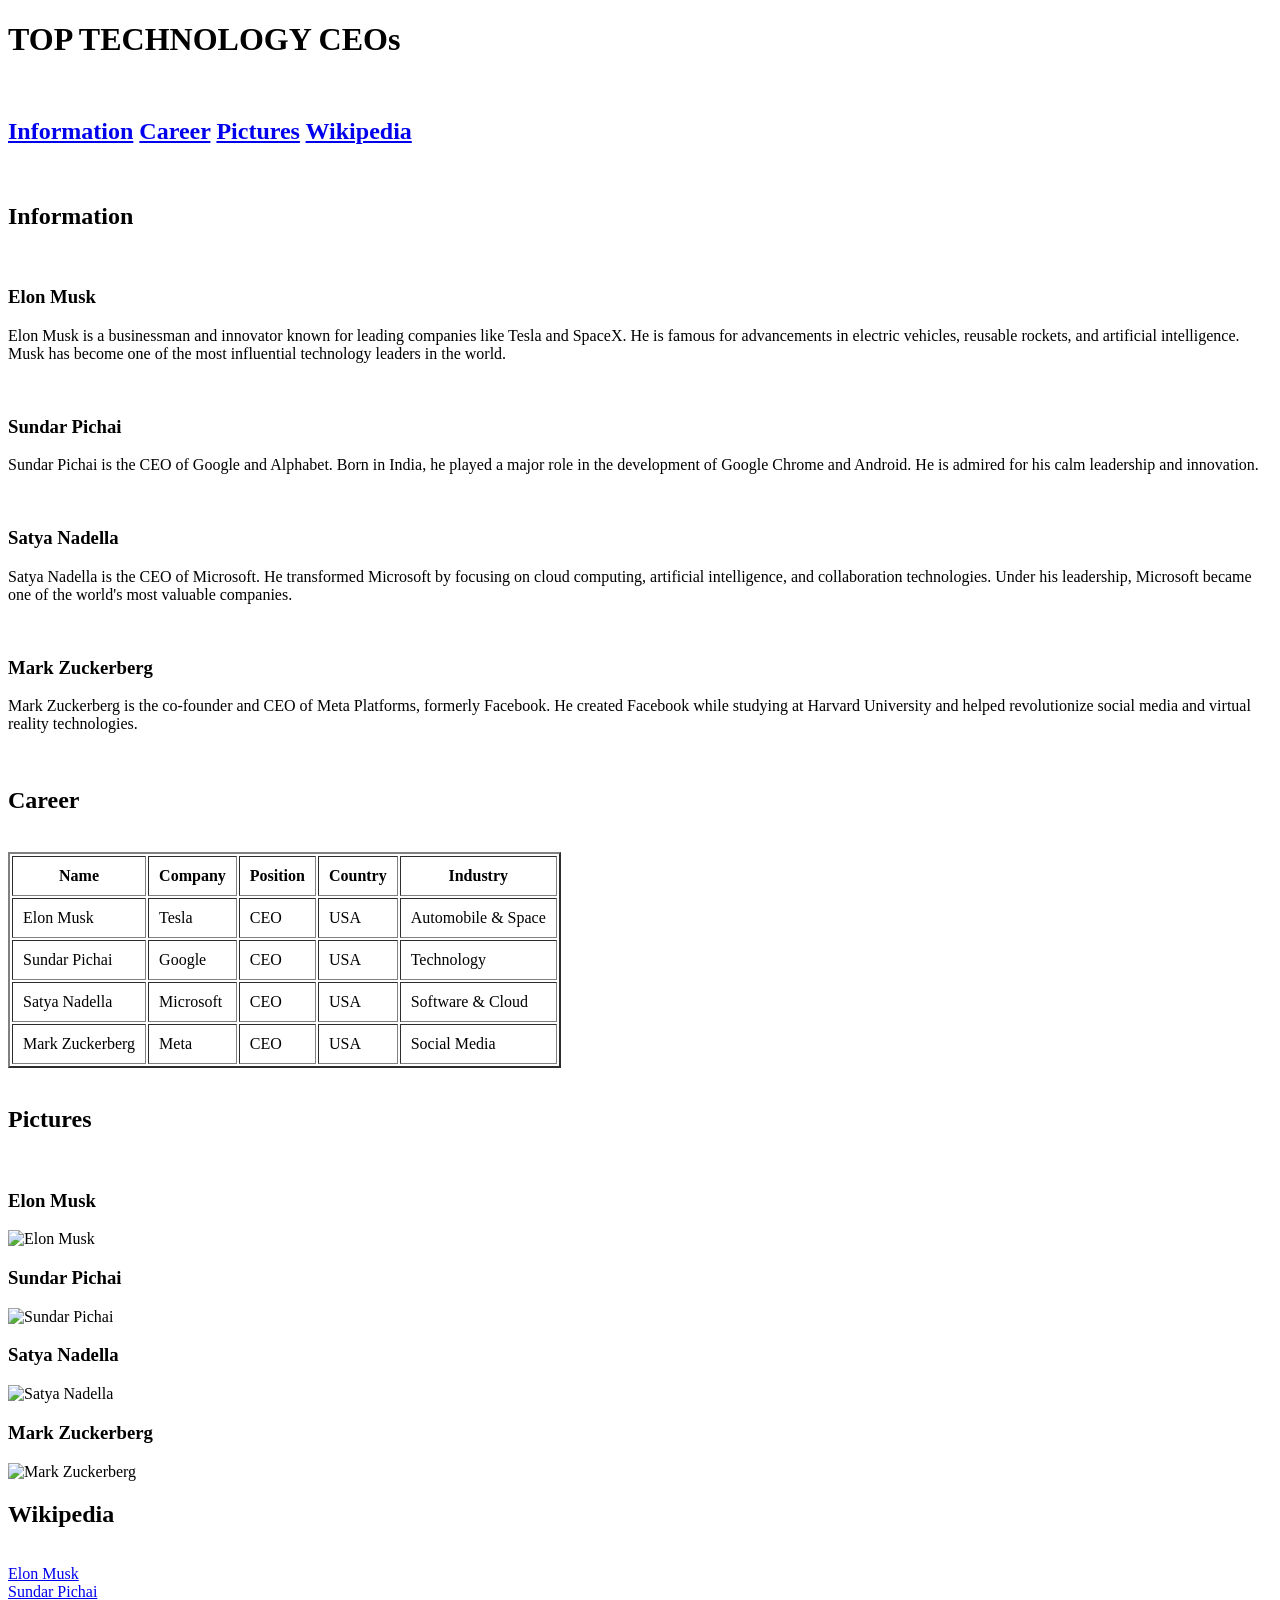
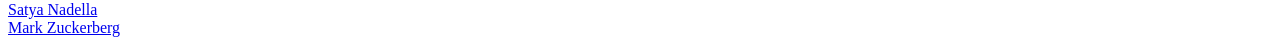
==== main.html @ e60b2e43 "Add files via upload" ====
<!DOCTYPE html>
<html lang="en">
<head>
    <meta charset="UTF-8" />
    <meta name="viewport" content="width=device-width, initial-scale=1.0" />
    <title>TOP TECHNOLOGY CEOs</title>
</head>

<body>

    <h1>TOP TECHNOLOGY CEOs</h1><br>

    <h2>
        <a href="#info">Information</a>
        <a href="#career">Career</a>
        <a href="#pics">Pictures</a>
        <a href="#wiki">Wikipedia</a>
    </h2><br>

    <h2 id="info">Information</h2><br>

    <h3>Elon Musk</h3>
    <p>
        Elon Musk is a businessman and innovator known for leading companies like Tesla and SpaceX.
        He is famous for advancements in electric vehicles, reusable rockets, and artificial intelligence.
        Musk has become one of the most influential technology leaders in the world.
    </p><br>

    <h3>Sundar Pichai</h3>
    <p>
        Sundar Pichai is the CEO of Google and Alphabet. Born in India, he played a major role in the
        development of Google Chrome and Android. He is admired for his calm leadership and innovation.
    </p><br>

    <h3>Satya Nadella</h3>
    <p>
        Satya Nadella is the CEO of Microsoft. He transformed Microsoft by focusing on cloud computing,
        artificial intelligence, and collaboration technologies. Under his leadership, Microsoft became
        one of the world's most valuable companies.
    </p><br>

    <h3>Mark Zuckerberg</h3>
    <p>
        Mark Zuckerberg is the co-founder and CEO of Meta Platforms, formerly Facebook.
        He created Facebook while studying at Harvard University and helped revolutionize social media
        and virtual reality technologies.
    </p><br>

    <h2 id="career">Career</h2><br>

    <table border="2" cellpadding="10">

        <tr>
            <th>Name</th>
            <th>Company</th>
            <th>Position</th>
            <th>Country</th>
            <th>Industry</th>
        </tr>

        <tr>
            <td>Elon Musk</td>
            <td>Tesla</td>
            <td>CEO</td>
            <td>USA</td>
            <td>Automobile & Space</td>
        </tr>

        <tr>
            <td>Sundar Pichai</td>
            <td>Google</td>
            <td>CEO</td>
            <td>USA</td>
            <td>Technology</td>
        </tr>

        <tr>
            <td>Satya Nadella</td>
            <td>Microsoft</td>
            <td>CEO</td>
            <td>USA</td>
            <td>Software & Cloud</td>
        </tr>

        <tr>
            <td>Mark Zuckerberg</td>
            <td>Meta</td>
            <td>CEO</td>
            <td>USA</td>
            <td>Social Media</td>
        </tr>

    </table><br>

    <h2 id="pics">Pictures</h2><br>

    <h3>Elon Musk</h3>
    <img src="https://upload.wikimedia.org/wikipedia/commons/e/ed/Elon_Musk_Royal_Society.jpg"
    alt="Elon Musk" width="300px" height="300px"><br>

    <h3>Sundar Pichai</h3>
    <img src="https://upload.wikimedia.org/wikipedia/commons/d/d6/Sundar_pichai.png"
    alt="Sundar Pichai" width="300px" height="300px"><br>

    <h3>Satya Nadella</h3>
    <img src="https://upload.wikimedia.org/wikipedia/commons/0/01/Satya_Nadella_2017.jpg"
    alt="Satya Nadella" width="300px" height="300px"><br>

    <h3>Mark Zuckerberg</h3>
    <img src="https://upload.wikimedia.org/wikipedia/commons/0/0b/Mark_Zuckerberg_F8_2019_Keynote_%2832830578717%29_%28cropped%29.jpg"
    alt="Mark Zuckerberg" width="300px" height="300px"><br>

    <h2 id="wiki">Wikipedia</h2><br>

    <a href="https://en.wikipedia.org/wiki/Elon_Musk" target="_blank">Elon Musk</a><br>

    <a href="https://en.wikipedia.org/wiki/Sundar_Pichai" target="_blank">Sundar Pichai</a><br>

    <a href="https://en.wikipedia.org/wiki/Satya_Nadella" target="_blank">Satya Nadella</a><br>

    <a href="https://en.wikipedia.org/wiki/Mark_Zuckerberg" target="_blank">Mark Zuckerberg</a>

</body>
</html>
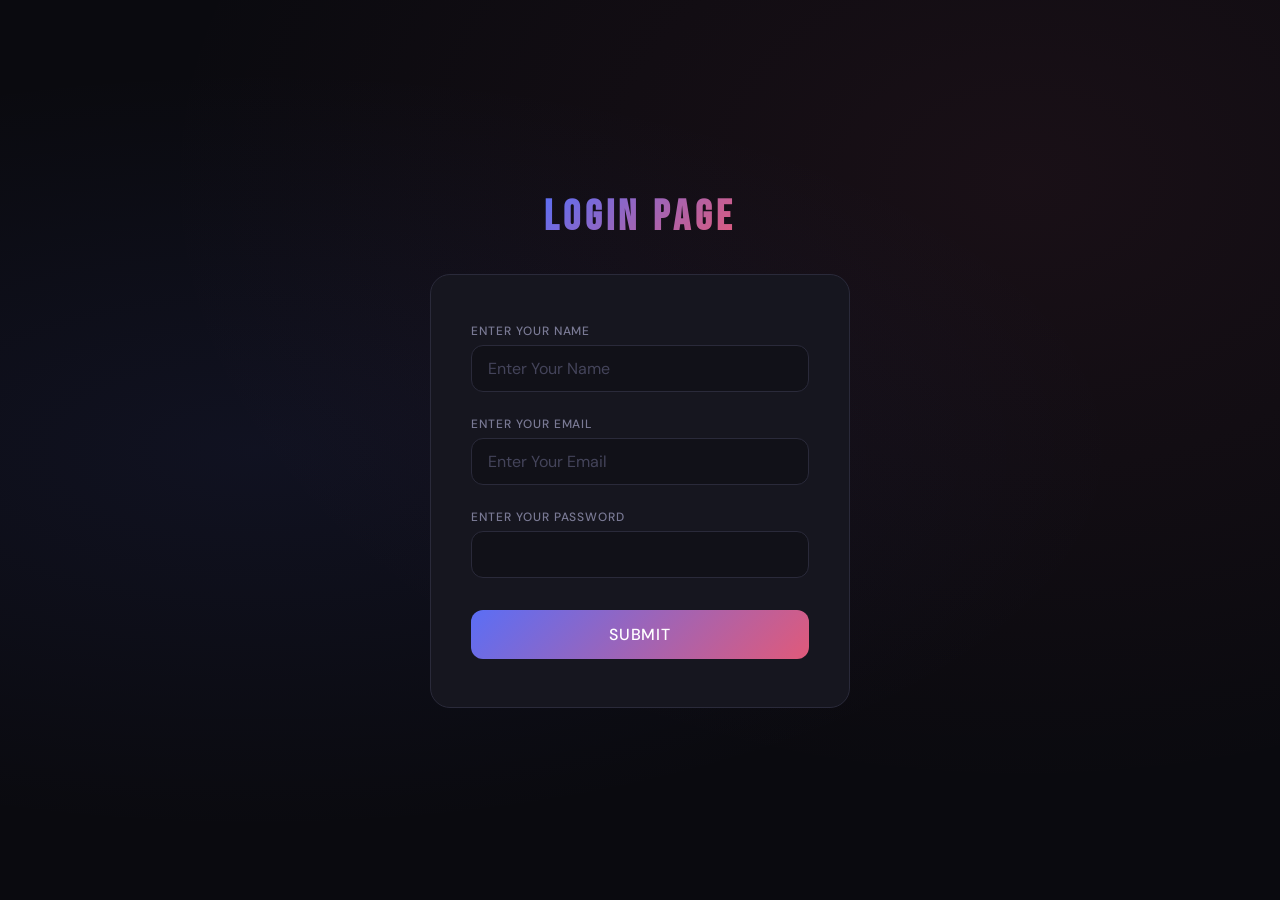
==== commit 52ecc6ed: "Add files via upload" ====
--- a/main.html
+++ b/main.html
@@ -1,124 +1,129 @@
-<!DOCTYPE html>
-<html lang="en">
-<head>
-    <meta charset="UTF-8" />
-    <meta name="viewport" content="width=device-width, initial-scale=1.0" />
-    <title>TOP TECHNOLOGY CEOs</title>
-</head>
-
-<body>
-
-    <h1>TOP TECHNOLOGY CEOs</h1><br>
-
-    <h2>
-        <a href="#info">Information</a>
-        <a href="#career">Career</a>
-        <a href="#pics">Pictures</a>
-        <a href="#wiki">Wikipedia</a>
-    </h2><br>
-
-    <h2 id="info">Information</h2><br>
-
-    <h3>Elon Musk</h3>
-    <p>
-        Elon Musk is a businessman and innovator known for leading companies like Tesla and SpaceX.
-        He is famous for advancements in electric vehicles, reusable rockets, and artificial intelligence.
-        Musk has become one of the most influential technology leaders in the world.
-    </p><br>
-
-    <h3>Sundar Pichai</h3>
-    <p>
-        Sundar Pichai is the CEO of Google and Alphabet. Born in India, he played a major role in the
-        development of Google Chrome and Android. He is admired for his calm leadership and innovation.
-    </p><br>
-
-    <h3>Satya Nadella</h3>
-    <p>
-        Satya Nadella is the CEO of Microsoft. He transformed Microsoft by focusing on cloud computing,
-        artificial intelligence, and collaboration technologies. Under his leadership, Microsoft became
-        one of the world's most valuable companies.
-    </p><br>
-
-    <h3>Mark Zuckerberg</h3>
-    <p>
-        Mark Zuckerberg is the co-founder and CEO of Meta Platforms, formerly Facebook.
-        He created Facebook while studying at Harvard University and helped revolutionize social media
-        and virtual reality technologies.
-    </p><br>
-
-    <h2 id="career">Career</h2><br>
-
-    <table border="2" cellpadding="10">
-
-        <tr>
-            <th>Name</th>
-            <th>Company</th>
-            <th>Position</th>
-            <th>Country</th>
-            <th>Industry</th>
-        </tr>
-
-        <tr>
-            <td>Elon Musk</td>
-            <td>Tesla</td>
-            <td>CEO</td>
-            <td>USA</td>
-            <td>Automobile & Space</td>
-        </tr>
-
-        <tr>
-            <td>Sundar Pichai</td>
-            <td>Google</td>
-            <td>CEO</td>
-            <td>USA</td>
-            <td>Technology</td>
-        </tr>
-
-        <tr>
-            <td>Satya Nadella</td>
-            <td>Microsoft</td>
-            <td>CEO</td>
-            <td>USA</td>
-            <td>Software & Cloud</td>
-        </tr>
-
-        <tr>
-            <td>Mark Zuckerberg</td>
-            <td>Meta</td>
-            <td>CEO</td>
-            <td>USA</td>
-            <td>Social Media</td>
-        </tr>
-
-    </table><br>
-
-    <h2 id="pics">Pictures</h2><br>
-
-    <h3>Elon Musk</h3>
-    <img src="https://upload.wikimedia.org/wikipedia/commons/e/ed/Elon_Musk_Royal_Society.jpg"
-    alt="Elon Musk" width="300px" height="300px"><br>
-
-    <h3>Sundar Pichai</h3>
-    <img src="https://upload.wikimedia.org/wikipedia/commons/d/d6/Sundar_pichai.png"
-    alt="Sundar Pichai" width="300px" height="300px"><br>
-
-    <h3>Satya Nadella</h3>
-    <img src="https://upload.wikimedia.org/wikipedia/commons/0/01/Satya_Nadella_2017.jpg"
-    alt="Satya Nadella" width="300px" height="300px"><br>
-
-    <h3>Mark Zuckerberg</h3>
-    <img src="https://upload.wikimedia.org/wikipedia/commons/0/0b/Mark_Zuckerberg_F8_2019_Keynote_%2832830578717%29_%28cropped%29.jpg"
-    alt="Mark Zuckerberg" width="300px" height="300px"><br>
-
-    <h2 id="wiki">Wikipedia</h2><br>
-
-    <a href="https://en.wikipedia.org/wiki/Elon_Musk" target="_blank">Elon Musk</a><br>
-
-    <a href="https://en.wikipedia.org/wiki/Sundar_Pichai" target="_blank">Sundar Pichai</a><br>
-
-    <a href="https://en.wikipedia.org/wiki/Satya_Nadella" target="_blank">Satya Nadella</a><br>
-
-    <a href="https://en.wikipedia.org/wiki/Mark_Zuckerberg" target="_blank">Mark Zuckerberg</a>
-
-</body>
-</html>+<!DOCTYPE html>
+<html lang="en">
+<head>
+    <meta charset="UTF-8" />
+    <meta name="viewport" content="width=device-width, initial-scale=1.0" />
+    <title>HTML DOCUMENT</title>
+    <link href="https://fonts.googleapis.com/css2?family=Bebas+Neue&family=DM+Sans:wght@300;400;500&display=swap" rel="stylesheet">
+    <style>
+        *, *::before, *::after { box-sizing: border-box; margin: 0; padding: 0; }
+
+        :root {
+            --bg: #0a0a0f;
+            --card: #16161f;
+            --surface: #111118;
+            --border: #2a2a3a;
+            --accent: #5b6ef5;
+            --accent2: #e05a7a;
+            --text: #e8e8f0;
+            --muted: #7a7a95;
+            --radius: 12px;
+        }
+
+        body {
+            background: var(--bg);
+            background-image:
+                radial-gradient(ellipse at 20% 50%, rgba(91,110,245,0.08) 0%, transparent 60%),
+                radial-gradient(ellipse at 80% 20%, rgba(224,90,122,0.07) 0%, transparent 60%);
+            color: var(--text);
+            font-family: 'DM Sans', sans-serif;
+            font-weight: 300;
+            min-height: 100vh;
+            display: flex;
+            flex-direction: column;
+            align-items: center;
+            justify-content: center;
+            padding: 40px 20px;
+        }
+
+        h1 {
+            font-family: 'Bebas Neue', sans-serif;
+            font-size: 2.6rem;
+            letter-spacing: 0.12em;
+            margin-bottom: 32px;
+            background: linear-gradient(135deg, var(--accent), var(--accent2));
+            -webkit-background-clip: text;
+            -webkit-text-fill-color: transparent;
+            background-clip: text;
+        }
+
+        form {
+            background: var(--card);
+            border: 1px solid var(--border);
+            border-radius: 20px;
+            padding: 48px 40px;
+            width: 100%;
+            max-width: 420px;
+            display: flex;
+            flex-direction: column;
+        }
+
+        label {
+            display: block;
+            font-size: 0.75rem;
+            font-weight: 500;
+            letter-spacing: 0.08em;
+            text-transform: uppercase;
+            color: var(--muted);
+            margin-bottom: 6px;
+        }
+
+        input[type="text"],
+        input[type="email"],
+        input[type="password"] {
+            width: 100%;
+            background: var(--surface);
+            border: 1px solid var(--border);
+            border-radius: var(--radius);
+            color: var(--text);
+            font-family: 'DM Sans', sans-serif;
+            font-size: 1rem;
+            padding: 12px 16px;
+            margin-bottom: 24px;
+            outline: none;
+            transition: border-color 0.2s, box-shadow 0.2s;
+        }
+
+        input[type="text"]:focus,
+        input[type="email"]:focus,
+        input[type="password"]:focus {
+            border-color: var(--accent);
+            box-shadow: 0 0 0 3px rgba(91,110,245,0.15);
+        }
+
+        input::placeholder { color: #44445a; }
+
+        button[type="submit"] {
+            margin-top: 8px;
+            width: 100%;
+            padding: 14px;
+            background: linear-gradient(135deg, var(--accent), var(--accent2));
+            border: none;
+            border-radius: var(--radius);
+            color: #fff;
+            font-family: 'DM Sans', sans-serif;
+            font-size: 1rem;
+            font-weight: 500;
+            letter-spacing: 0.05em;
+            text-transform: uppercase;
+            cursor: pointer;
+            transition: opacity 0.2s, transform 0.15s;
+        }
+
+        button[type="submit"]:hover { opacity: 0.88; transform: translateY(-1px); }
+        button[type="submit"]:active { opacity: 1; transform: translateY(0); }
+    </style>
+</head>
+<body>
+    <h1>LOGIN PAGE</h1>
+    <form action="main.html" method="get">
+        <label for="name">Enter Your Name</label>
+        <input type="text" id="name" placeholder="Enter Your Name" minlength="3" required />
+        <label for="email">Enter Your Email</label>
+        <input type="email" id="email" placeholder="Enter Your Email" required />
+        <label for="password">Enter Your Password</label>
+        <input type="password" id="password" minlength="4" maxlength="8" required />
+        <button type="submit">Submit</button>
+    </form>
+</body>
+</html>
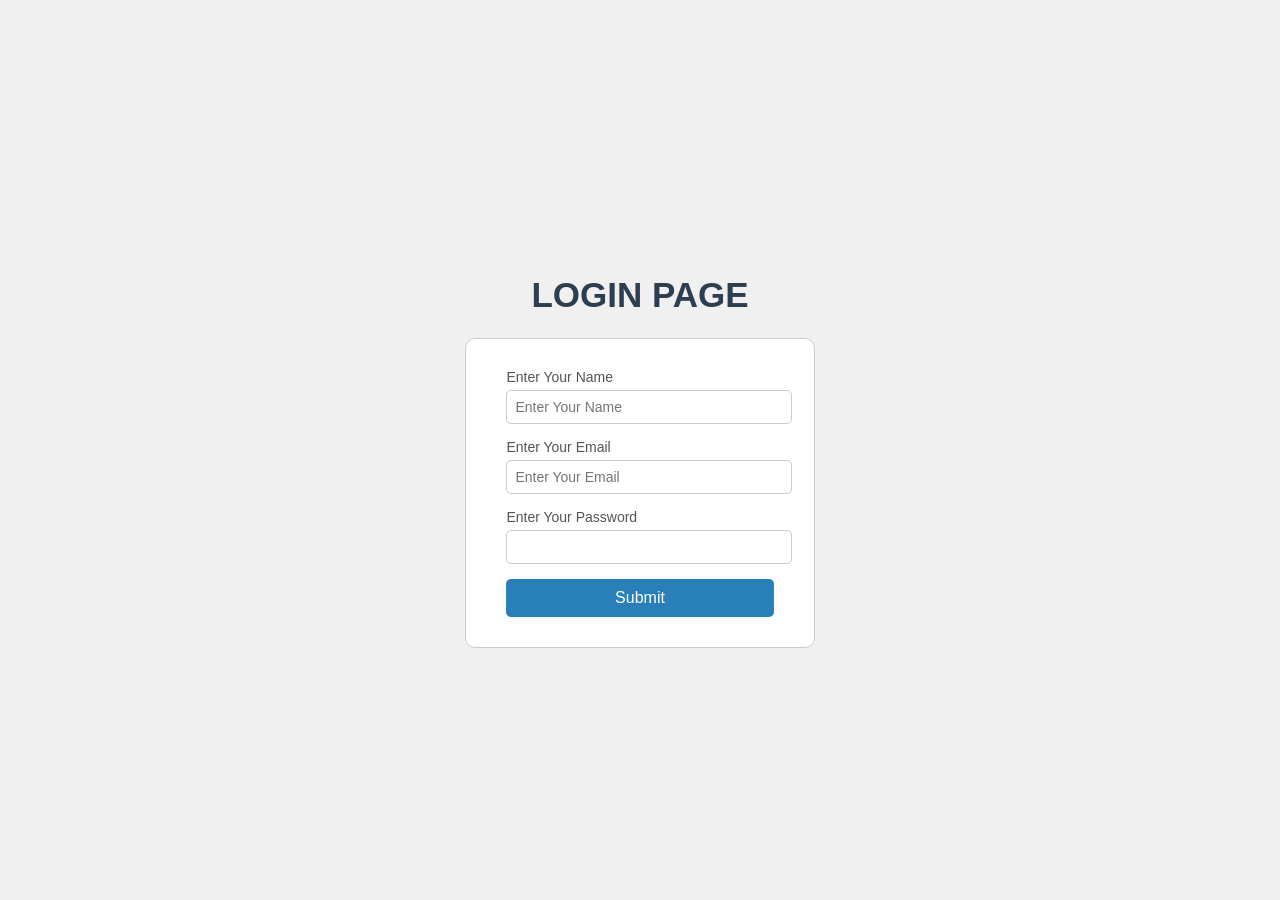
==== commit c3f12cf6: "Refactor CSS styles in main.html Updated styles for body, h1, form, input, and button elements to en" ====
--- a/main.html
+++ b/main.html
@@ -5,114 +5,66 @@
     <meta name="viewport" content="width=device-width, initial-scale=1.0" />
     <title>HTML DOCUMENT</title>
     <link href="https://fonts.googleapis.com/css2?family=Bebas+Neue&family=DM+Sans:wght@300;400;500&display=swap" rel="stylesheet">
-    <style>
-        *, *::before, *::after { box-sizing: border-box; margin: 0; padding: 0; }
+   <style>
+    body {
+        background-color: #f0f0f0;
+        font-family: Arial, sans-serif;
+        display: flex;
+        flex-direction: column;
+        align-items: center;
+        justify-content: center;
+        height: 100vh;
+        margin: 0;
+    }
 
-        :root {
-            --bg: #0a0a0f;
-            --card: #16161f;
-            --surface: #111118;
-            --border: #2a2a3a;
-            --accent: #5b6ef5;
-            --accent2: #e05a7a;
-            --text: #e8e8f0;
-            --muted: #7a7a95;
-            --radius: 12px;
-        }
+    h1 {
+        color: #2c3e50;
+        font-size: 35px;
+    }
 
-        body {
-            background: var(--bg);
-            background-image:
-                radial-gradient(ellipse at 20% 50%, rgba(91,110,245,0.08) 0%, transparent 60%),
-                radial-gradient(ellipse at 80% 20%, rgba(224,90,122,0.07) 0%, transparent 60%);
-            color: var(--text);
-            font-family: 'DM Sans', sans-serif;
-            font-weight: 300;
-            min-height: 100vh;
-            display: flex;
-            flex-direction: column;
-            align-items: center;
-            justify-content: center;
-            padding: 40px 20px;
-        }
+    form {
+        background-color: white;
+        padding: 30px 40px;
+        border-radius: 10px;
+        border: 1px solid #ccc;
+    }
 
-        h1 {
-            font-family: 'Bebas Neue', sans-serif;
-            font-size: 2.6rem;
-            letter-spacing: 0.12em;
-            margin-bottom: 32px;
-            background: linear-gradient(135deg, var(--accent), var(--accent2));
-            -webkit-background-clip: text;
-            -webkit-text-fill-color: transparent;
-            background-clip: text;
-        }
+    label {
+        font-size: 14px;
+        color: #555;
+        display: block;
+        margin-bottom: 5px;
+    }
 
-        form {
-            background: var(--card);
-            border: 1px solid var(--border);
-            border-radius: 20px;
-            padding: 48px 40px;
-            width: 100%;
-            max-width: 420px;
-            display: flex;
-            flex-direction: column;
-        }
+    input {
+        width: 100%;
+        padding: 8px;
+        margin-bottom: 15px;
+        border: 1px solid #ccc;
+        border-radius: 5px;
+        font-size: 14px;
+    }
 
-        label {
-            display: block;
-            font-size: 0.75rem;
-            font-weight: 500;
-            letter-spacing: 0.08em;
-            text-transform: uppercase;
-            color: var(--muted);
-            margin-bottom: 6px;
-        }
+    input:focus {
+        border-color: #2980b9;
+        outline: none;
+    }
 
-        input[type="text"],
-        input[type="email"],
-        input[type="password"] {
-            width: 100%;
-            background: var(--surface);
-            border: 1px solid var(--border);
-            border-radius: var(--radius);
-            color: var(--text);
-            font-family: 'DM Sans', sans-serif;
-            font-size: 1rem;
-            padding: 12px 16px;
-            margin-bottom: 24px;
-            outline: none;
-            transition: border-color 0.2s, box-shadow 0.2s;
-        }
+    button {
+        width: 100%;
+        padding: 10px;
+        background-color: #2980b9;
+        color: white;
+        border: none;
+        border-radius: 5px;
+        font-size: 16px;
+        cursor: pointer;
+    }
 
-        input[type="text"]:focus,
-        input[type="email"]:focus,
-        input[type="password"]:focus {
-            border-color: var(--accent);
-            box-shadow: 0 0 0 3px rgba(91,110,245,0.15);
-        }
-
-        input::placeholder { color: #44445a; }
-
-        button[type="submit"] {
-            margin-top: 8px;
-            width: 100%;
-            padding: 14px;
-            background: linear-gradient(135deg, var(--accent), var(--accent2));
-            border: none;
-            border-radius: var(--radius);
-            color: #fff;
-            font-family: 'DM Sans', sans-serif;
-            font-size: 1rem;
-            font-weight: 500;
-            letter-spacing: 0.05em;
-            text-transform: uppercase;
-            cursor: pointer;
-            transition: opacity 0.2s, transform 0.15s;
-        }
-
-        button[type="submit"]:hover { opacity: 0.88; transform: translateY(-1px); }
-        button[type="submit"]:active { opacity: 1; transform: translateY(0); }
-    </style>
+    button:hover {
+        background-color: #1a5276;
+    }
+</style>
 </head>
 <body>
     <h1>LOGIN PAGE</h1>
